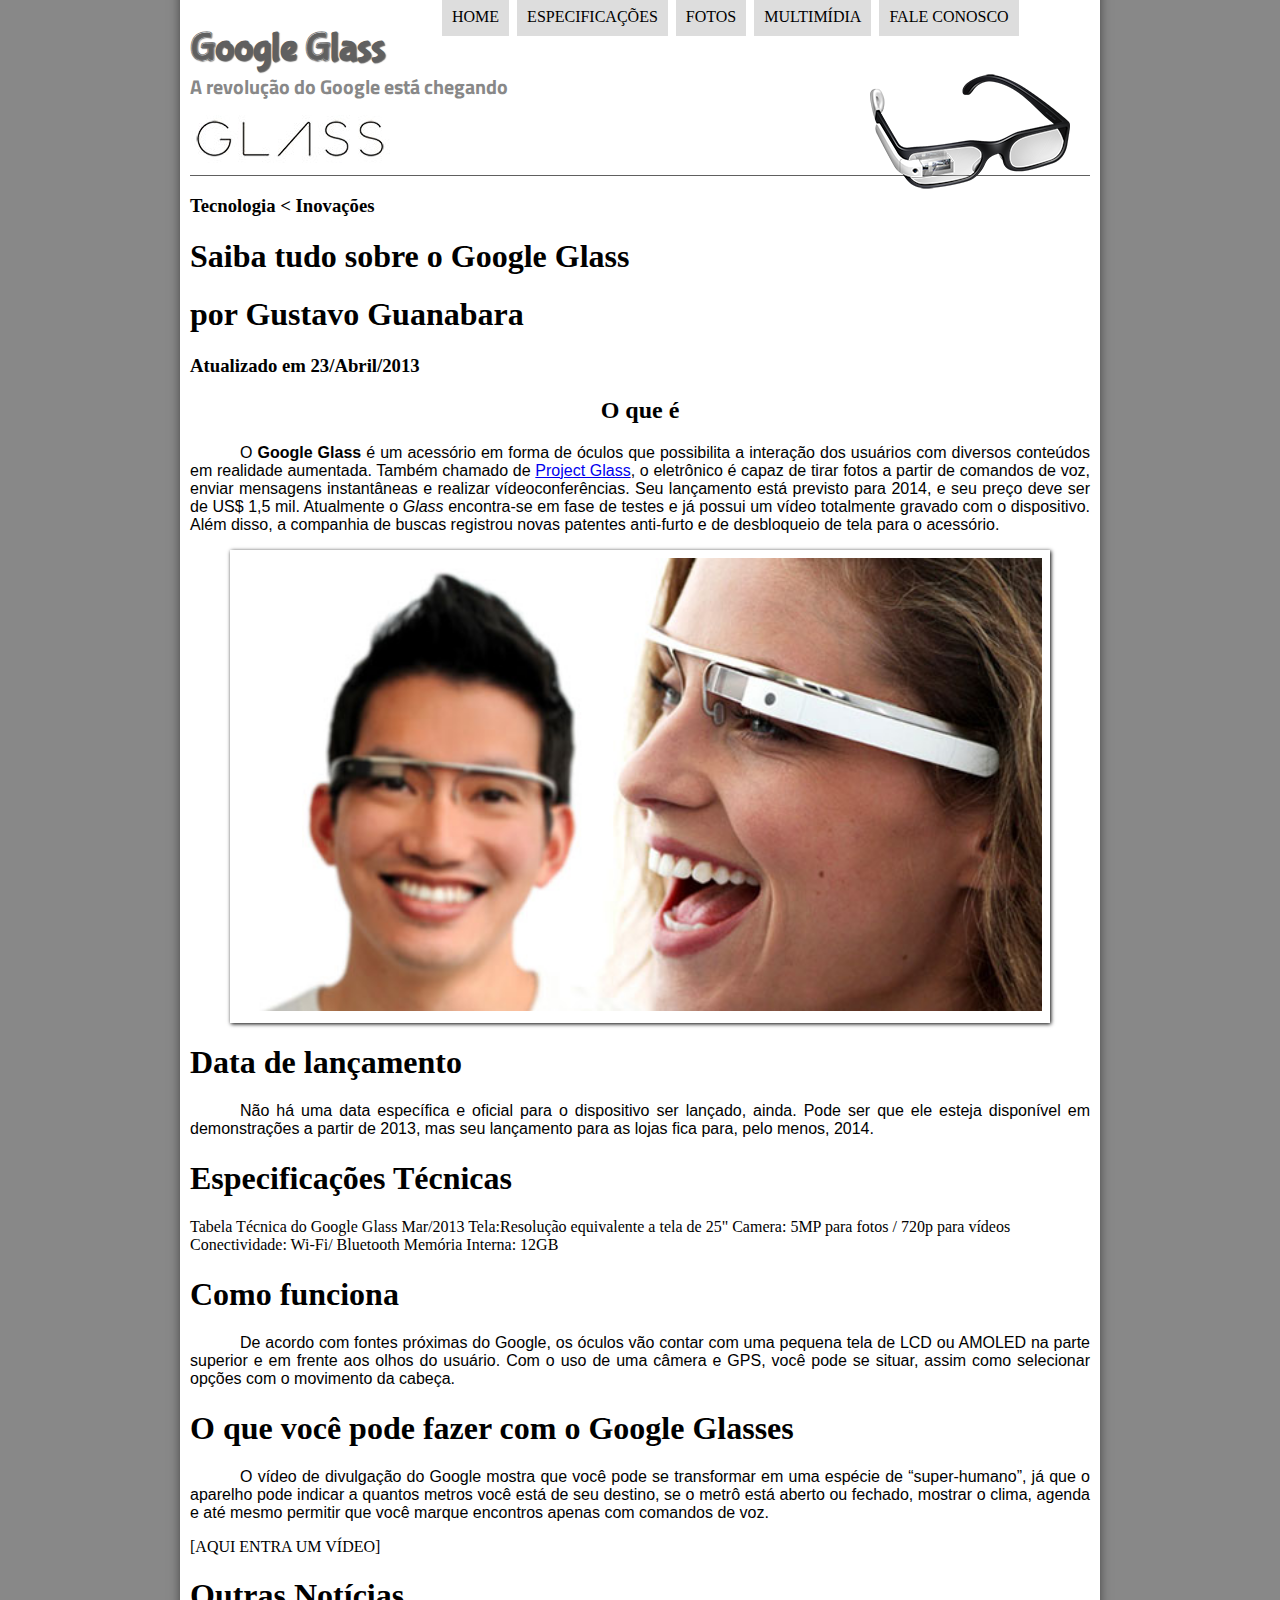
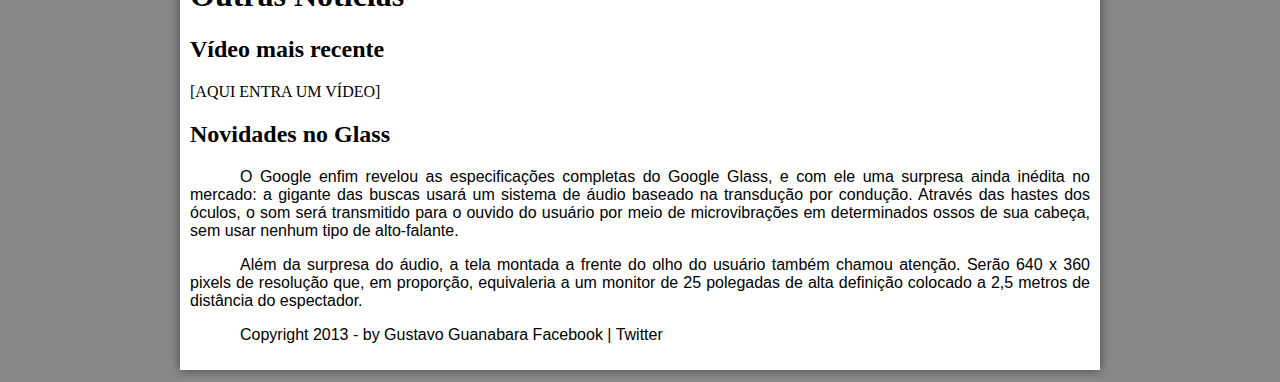
==== index.html @ 94b621c8 "Curso de HTML5 - 17 - Fontes em CSS3" ====
<!DOCTYPE html>
<html lang="pt-br">
    <head>
        <meta charset="UTF-8"/>
        <title>Tudo sobre Google Glass</title>
        <link rel="stylesheet" href="_css/estilo.css"/>
    </head>
    <body>
        <div id="interface">
            <header id="cabecalho">
                <hgroup>
                    <h1>Google Glass</h1>
                    <h2>A revolução do Google está chegando</h2>
                </hgroup>

                <img id="icone" src="_imagens/glass-oculos-preto-peq.png"/>
                <nav id="menu">
                    <h1>Menu Principal</h1>
                    <ul>
                        <li><a href="index.html">Home</a></li>
                        <li><a href="specs.html">Especificações</a></li>
                        <li><a href="fotos.html">Fotos</a></li>
                        <li><a href="multimidia.html">Multimídia</a></li>
                        <li><a href="fale-conosco.html">Fale conosco</a></li>
                    </ul>
                </nav>
            </header>
            <hgroup>
                <h3>Tecnologia &lt; Inovações</h3>
                <h1>Saiba tudo sobre o Google Glass</h1>
                <h1>por Gustavo Guanabara</h1>
                <h3>Atualizado em 23/Abril/2013</h3>
                
            </hgroup>
            <h2 style="text-align: center;">O que é</h2>
            <p>O <span style="font-weight: 900;">Google Glass</span> é um acessório em forma de óculos que possibilita a interação dos usuários com diversos conteúdos em realidade aumentada. Também chamado de <a href="https://www.google.com/glass/start/" target="_blank">Project Glass</a>, o eletrônico é capaz de tirar fotos a partir de comandos de voz, enviar mensagens instantâneas e realizar vídeo&shy;con&shy;ferên&shy;cias. Seu lançamento está previsto para 2014, e seu preço deve ser de US$ 1,5 mil. Atualmente o <em>Glass</em> encontra-se em fase de testes e já possui um vídeo totalmente gravado com o dispositivo. Além disso, a companhia de buscas registrou novas patentes anti-furto e de desbloqueio de tela para o acessório.</p>
            <figure class="foto-legenda">
                <img src="_imagens/glass-quadro-homem-mulher.jpg"/>
                <figcaption>
                    <h3>Google Glass</h3>
                    <p>Uma nova maneira de ver o mundo.</p>
                </figcaption>
            </figure>
            <h1>Data de lançamento</h1>
            <p>Não há uma data específica e oficial para o dispositivo ser lançado, ainda. Pode ser que ele esteja disponível em demonstrações a partir de 2013, mas seu lançamento para as lojas fica para, pelo menos, 2014.</p>

            <h1>Especificações Técnicas</h1>
            Tabela Técnica do Google Glass Mar/2013

            Tela:Resolução equivalente a tela de 25"
            Camera: 5MP para fotos / 720p para vídeos
            Conectividade: Wi-Fi/ Bluetooth
            Memória Interna: 12GB

            <h1>Como funciona</h1>
            <p>De acordo com fontes próximas do Google, os óculos vão contar com uma pequena tela de LCD ou AMOLED na parte superior e em frente aos olhos do usuário. Com o uso de uma câmera e GPS, você pode se situar, assim como selecionar opções com o movimento da cabeça.</p>

            <h1>O que você pode fazer com o Google Glasses</h1>
            <p>O vídeo de divulgação do Google mostra que você pode se transformar em uma espécie de “super-<wbr/>humano”, já que o aparelho pode indicar a quantos metros você está de seu destino, se o metrô está aberto ou fechado, mostrar o clima, agenda e até mesmo permitir que você marque encontros apenas com comandos de voz.</p>

            [AQUI ENTRA UM VÍDEO]

            <h1>Outras Notícias</h1>
            <h2>Vídeo mais recente</h2>

            [AQUI ENTRA UM VÍDEO]

            <h2>Novidades no Glass</h2>
            <p>O Google enfim revelou as especificações completas do Google Glass, e com ele uma surpresa ainda inédita no mercado: a gigante das buscas usará um sistema de áudio baseado na transdução por condução. Através das hastes dos óculos, o som será transmitido para o ouvido do usuário por meio de microvibrações em determinados ossos de sua cabeça, sem usar nenhum tipo de alto-falante.</p>

            <p>Além da surpresa do áudio, a tela montada a frente do olho do usuário também chamou atenção. Serão 640 x 360 pixels de resolução que, em proporção, equivaleria a um monitor de 25 polegadas de alta definição colocado a 2,5 metros de distância do espectador.</p>

            <p>Copyright 2013 - by Gustavo Guanabara
            Facebook | Twitter</p>
        </div>
    </body>
</html>
---- _css/estilo.css ----
@charset "utf-8";
@import url('https://fonts.googleapis.com/css2?family=Titillium+Web&display=swap');
@font-face {
    font-family: 'Fontelogo' ;
    src: url("../_fonts/bubblegum-sans-regular.otf");
}

p {
    font-family: Arial, Helvetica, sans-serif;
    text-align: justify;
    text-indent: 50px;
}
code {
    color: rgba(50,100, 200, 0.5);
   
}
body {
    background-color: #888888;
}

div#interface {
    width: 900px;
    background-color: white;
    margin: -20px auto 0px auto;
    box-shadow: 0px 0px 10px rgba(0,0,0, 0.5);
    padding: 10px;
}

header#cabecalho img#icone {
    position: absolute;
    left: 870px;
    top: 70px;
}

header#cabecalho {
    border-bottom: 1px #606060 solid;
    height: 150px;
    background: url("../_imagens/glass-logo-peq.jpg") no-repeat 0px 90px;
}

header#cabecalho h1 {
    font-family: 'Fontelogo', Helvetica, sans-serif;
    font-size: 30pt;
    color: #606060;
    text-shadow: 1px 1px 1px rgba(0,0,0, 0.6);
    padding: 0px;
    margin-bottom: 0px;
}

header#cabecalho h2 {
    font-family: 'Titillium Web', sans-serif;
    font-size: 15pt;
    color: #888888;
    padding: 0px;
    margin-top: 0px;
 }

/* Formação de imagens com legendas */
figure.foto-legenda {
    position: relative;
    border: 8px solid white;
    box-shadow: 1px 1px 4px black;
}

figure.foto-legenda img {
    width: 100%;
    height: 100%;
}

figure.foto-legenda figcaption {
    font-family: Arial, Helvetica, sans-serif;
    font-size: 1.5em;
    opacity: 0;
    position: absolute;
    top: 0px;
    background-color: rgba(0,0,0, 0.4);
    color: white;
    width: 100%;
    height: 100%;
    padding: 10px;
    box-sizing: border-box;
    transition: opacity 1s;
}

figure.foto-legenda:hover figcaption {
    opacity: 1;
}

/* Formatação do menu */
nav#menu {
    display: block;
}

 nav#menu ul {
     list-style: none;
     text-transform: uppercase;
     position: absolute;
     top: -20px;
     left: 400px;
 }

 nav#menu li {
     display: inline-block;
     background-color: #dddddd;
     padding: 10px;
     margin: 2px;
     transition: background-color 1s;
 }

 nav#menu li:hover {
     background-color: #606060;
 }

 nav#menu h1 {
     display: none;
 }

 nav#menu a {
     color: black;
     text-decoration: none;
 }

 nav#menu a:hover {
     color: #ffffff;
     text-decoration: underline;
 }
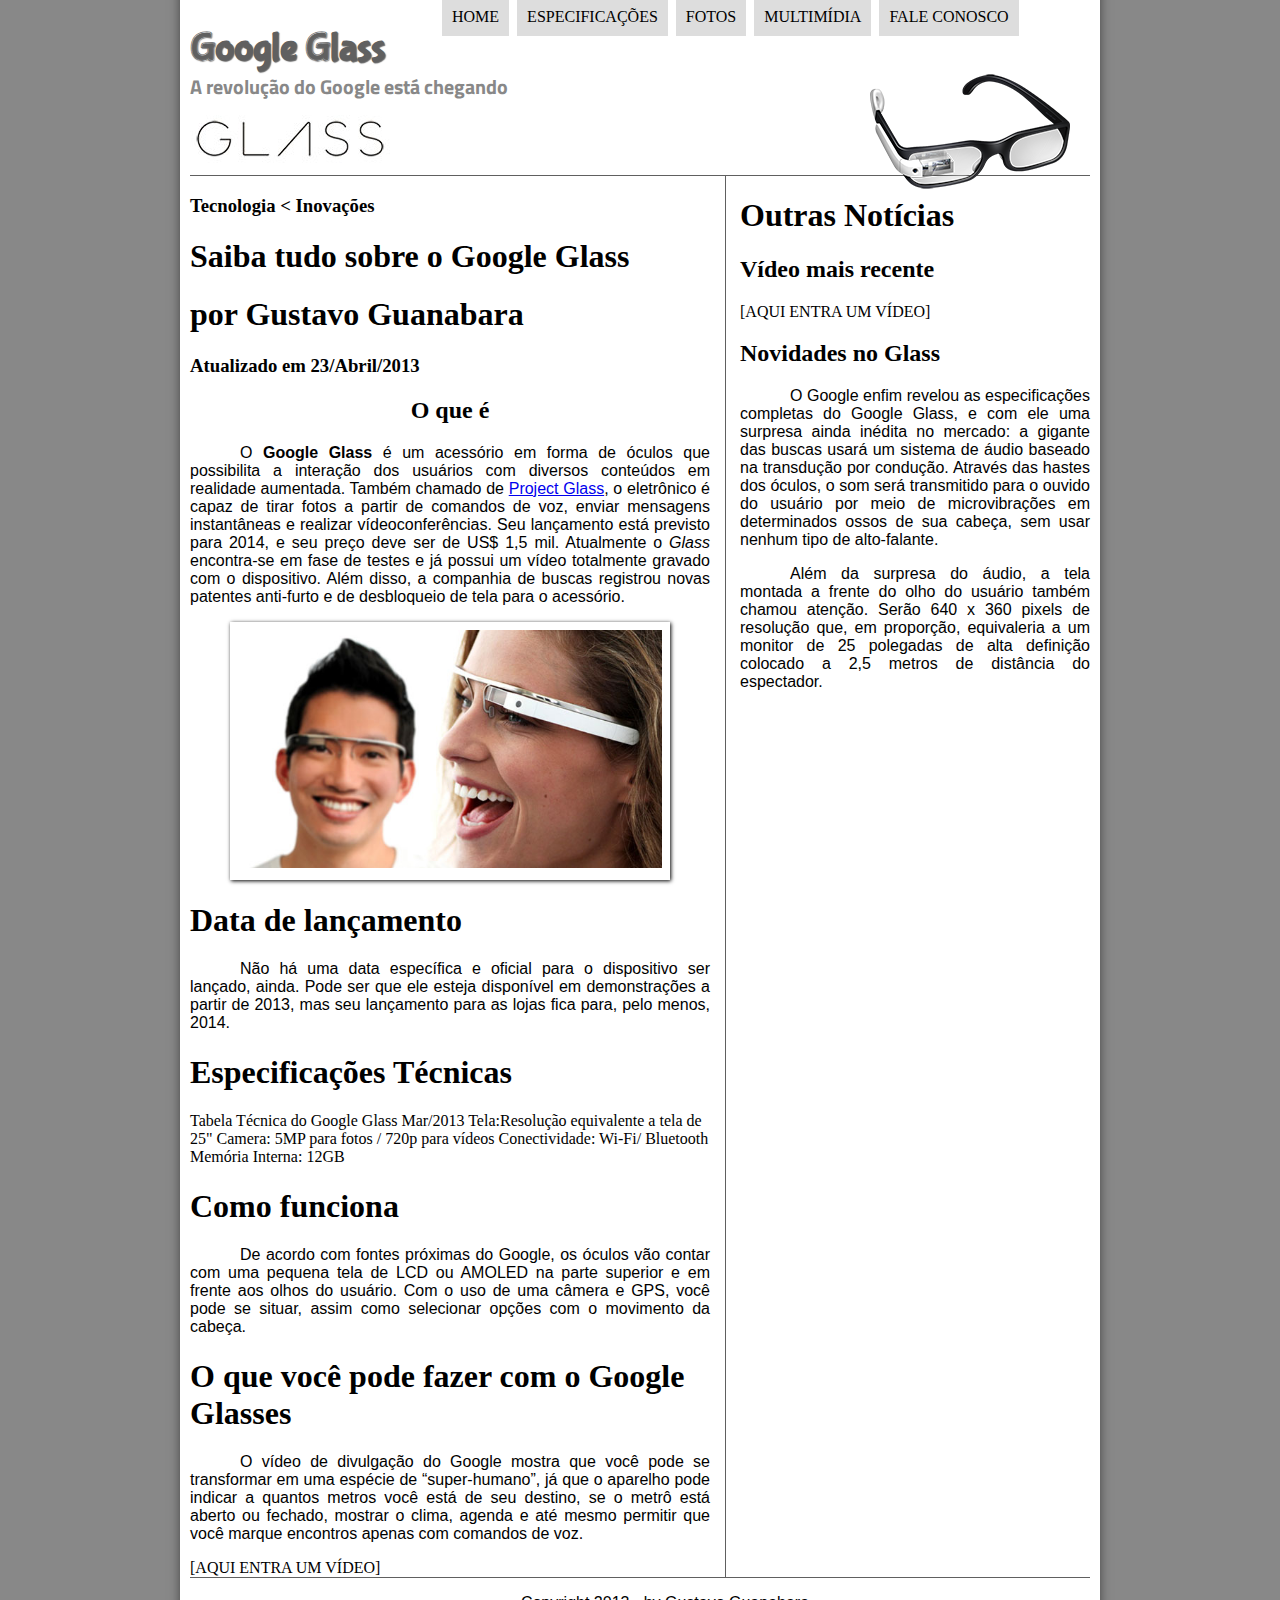
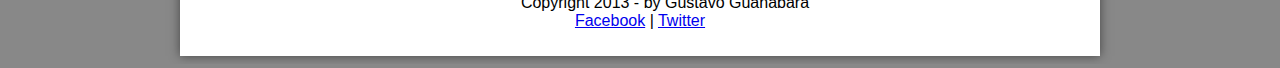
==== commit 5fefb16b: "Curso de HTML5 - 18 - Semântica em HTML5" ====
--- a/index.html
+++ b/index.html
@@ -25,53 +25,58 @@
                     </ul>
                 </nav>
             </header>
-            <hgroup>
-                <h3>Tecnologia &lt; Inovações</h3>
-                <h1>Saiba tudo sobre o Google Glass</h1>
-                <h1>por Gustavo Guanabara</h1>
-                <h3>Atualizado em 23/Abril/2013</h3>
-                
-            </hgroup>
-            <h2 style="text-align: center;">O que é</h2>
-            <p>O <span style="font-weight: 900;">Google Glass</span> é um acessório em forma de óculos que possibilita a interação dos usuários com diversos conteúdos em realidade aumentada. Também chamado de <a href="https://www.google.com/glass/start/" target="_blank">Project Glass</a>, o eletrônico é capaz de tirar fotos a partir de comandos de voz, enviar mensagens instantâneas e realizar vídeo&shy;con&shy;ferên&shy;cias. Seu lançamento está previsto para 2014, e seu preço deve ser de US$ 1,5 mil. Atualmente o <em>Glass</em> encontra-se em fase de testes e já possui um vídeo totalmente gravado com o dispositivo. Além disso, a companhia de buscas registrou novas patentes anti-furto e de desbloqueio de tela para o acessório.</p>
-            <figure class="foto-legenda">
-                <img src="_imagens/glass-quadro-homem-mulher.jpg"/>
-                <figcaption>
-                    <h3>Google Glass</h3>
-                    <p>Uma nova maneira de ver o mundo.</p>
-                </figcaption>
-            </figure>
-            <h1>Data de lançamento</h1>
-            <p>Não há uma data específica e oficial para o dispositivo ser lançado, ainda. Pode ser que ele esteja disponível em demonstrações a partir de 2013, mas seu lançamento para as lojas fica para, pelo menos, 2014.</p>
+            <section id="corpo">
+                <hgroup>
+                    <h3>Tecnologia &lt; Inovações</h3>
+                    <h1>Saiba tudo sobre o Google Glass</h1>
+                    <h1>por Gustavo Guanabara</h1>
+                    <h3>Atualizado em 23/Abril/2013</h3>
+                    
+                </hgroup>
+                <h2 style="text-align: center;">O que é</h2>
+                <p>O <span style="font-weight: 900;">Google Glass</span> é um acessório em forma de óculos que possibilita a interação dos usuários com diversos conteúdos em realidade aumentada. Também chamado de <a href="https://www.google.com/glass/start/" target="_blank">Project Glass</a>, o eletrônico é capaz de tirar fotos a partir de comandos de voz, enviar mensagens instantâneas e realizar vídeo&shy;con&shy;ferên&shy;cias. Seu lançamento está previsto para 2014, e seu preço deve ser de US$ 1,5 mil. Atualmente o <em>Glass</em> encontra-se em fase de testes e já possui um vídeo totalmente gravado com o dispositivo. Além disso, a companhia de buscas registrou novas patentes anti-furto e de desbloqueio de tela para o acessório.</p>
+                <figure class="foto-legenda">
+                    <img src="_imagens/glass-quadro-homem-mulher.jpg"/>
+                    <figcaption>
+                        <h3>Google Glass</h3>
+                        <p>Uma nova maneira de ver o mundo.</p>
+                    </figcaption>
+                </figure>
+                <h1>Data de lançamento</h1>
+                <p>Não há uma data específica e oficial para o dispositivo ser lançado, ainda. Pode ser que ele esteja disponível em demonstrações a partir de 2013, mas seu lançamento para as lojas fica para, pelo menos, 2014.</p>
 
-            <h1>Especificações Técnicas</h1>
-            Tabela Técnica do Google Glass Mar/2013
+                <h1>Especificações Técnicas</h1>
+                Tabela Técnica do Google Glass Mar/2013
 
-            Tela:Resolução equivalente a tela de 25"
-            Camera: 5MP para fotos / 720p para vídeos
-            Conectividade: Wi-Fi/ Bluetooth
-            Memória Interna: 12GB
+                Tela:Resolução equivalente a tela de 25"
+                Camera: 5MP para fotos / 720p para vídeos
+                Conectividade: Wi-Fi/ Bluetooth
+                Memória Interna: 12GB
 
-            <h1>Como funciona</h1>
-            <p>De acordo com fontes próximas do Google, os óculos vão contar com uma pequena tela de LCD ou AMOLED na parte superior e em frente aos olhos do usuário. Com o uso de uma câmera e GPS, você pode se situar, assim como selecionar opções com o movimento da cabeça.</p>
+                <h1>Como funciona</h1>
+                <p>De acordo com fontes próximas do Google, os óculos vão contar com uma pequena tela de LCD ou AMOLED na parte superior e em frente aos olhos do usuário. Com o uso de uma câmera e GPS, você pode se situar, assim como selecionar opções com o movimento da cabeça.</p>
 
-            <h1>O que você pode fazer com o Google Glasses</h1>
-            <p>O vídeo de divulgação do Google mostra que você pode se transformar em uma espécie de “super-<wbr/>humano”, já que o aparelho pode indicar a quantos metros você está de seu destino, se o metrô está aberto ou fechado, mostrar o clima, agenda e até mesmo permitir que você marque encontros apenas com comandos de voz.</p>
+                <h1>O que você pode fazer com o Google Glasses</h1>
+                <p>O vídeo de divulgação do Google mostra que você pode se transformar em uma espécie de “super-<wbr/>humano”, já que o aparelho pode indicar a quantos metros você está de seu destino, se o metrô está aberto ou fechado, mostrar o clima, agenda e até mesmo permitir que você marque encontros apenas com comandos de voz.</p>
 
-            [AQUI ENTRA UM VÍDEO]
+                [AQUI ENTRA UM VÍDEO]
+            </section>
+            <aside id="lateral">
+                <h1>Outras Notícias</h1>
+                <h2>Vídeo mais recente</h2>
 
-            <h1>Outras Notícias</h1>
-            <h2>Vídeo mais recente</h2>
+                [AQUI ENTRA UM VÍDEO]
 
-            [AQUI ENTRA UM VÍDEO]
+                <h2>Novidades no Glass</h2>
+                <p>O Google enfim revelou as especificações completas do Google Glass, e com ele uma surpresa ainda inédita no mercado: a gigante das buscas usará um sistema de áudio baseado na transdução por condução. Através das hastes dos óculos, o som será transmitido para o ouvido do usuário por meio de microvibrações em determinados ossos de sua cabeça, sem usar nenhum tipo de alto-falante.</p>
 
-            <h2>Novidades no Glass</h2>
-            <p>O Google enfim revelou as especificações completas do Google Glass, e com ele uma surpresa ainda inédita no mercado: a gigante das buscas usará um sistema de áudio baseado na transdução por condução. Através das hastes dos óculos, o som será transmitido para o ouvido do usuário por meio de microvibrações em determinados ossos de sua cabeça, sem usar nenhum tipo de alto-falante.</p>
-
-            <p>Além da surpresa do áudio, a tela montada a frente do olho do usuário também chamou atenção. Serão 640 x 360 pixels de resolução que, em proporção, equivaleria a um monitor de 25 polegadas de alta definição colocado a 2,5 metros de distância do espectador.</p>
-
-            <p>Copyright 2013 - by Gustavo Guanabara
-            Facebook | Twitter</p>
+                <p>Além da surpresa do áudio, a tela montada a frente do olho do usuário também chamou atenção. Serão 640 x 360 pixels de resolução que, em proporção, equivaleria a um monitor de 25 polegadas de alta definição colocado a 2,5 metros de distância do espectador.</p>
+            </aside>
+            <footer id="rodape">
+                <p>Copyright 2013 - by Gustavo Guanabara<br>
+                <a href="http://facebook.com" target="_blank">Facebook</a> | 
+                <a href="http://twitter.com" target="_blank">Twitter</a></p>
+            </footer>
         </div>
     </body>
 </html>--- a/_css/estilo.css
+++ b/_css/estilo.css
@@ -123,4 +123,27 @@
  nav#menu a:hover {
      color: #ffffff;
      text-decoration: underline;
+ }
+
+ section#corpo {
+     display: block;
+     width: 520px;
+     float: left;
+     border-right: 1px solid #606060;
+     padding-right: 15px;
+ }
+
+ aside#lateral {
+     display: block;
+     width: 350px;
+     float: right;
+ }
+
+ footer#rodape {
+     clear: both;
+     border-top: 1px solid #606060;
+ }
+
+ footer#rodape p {
+     text-align: center;
  }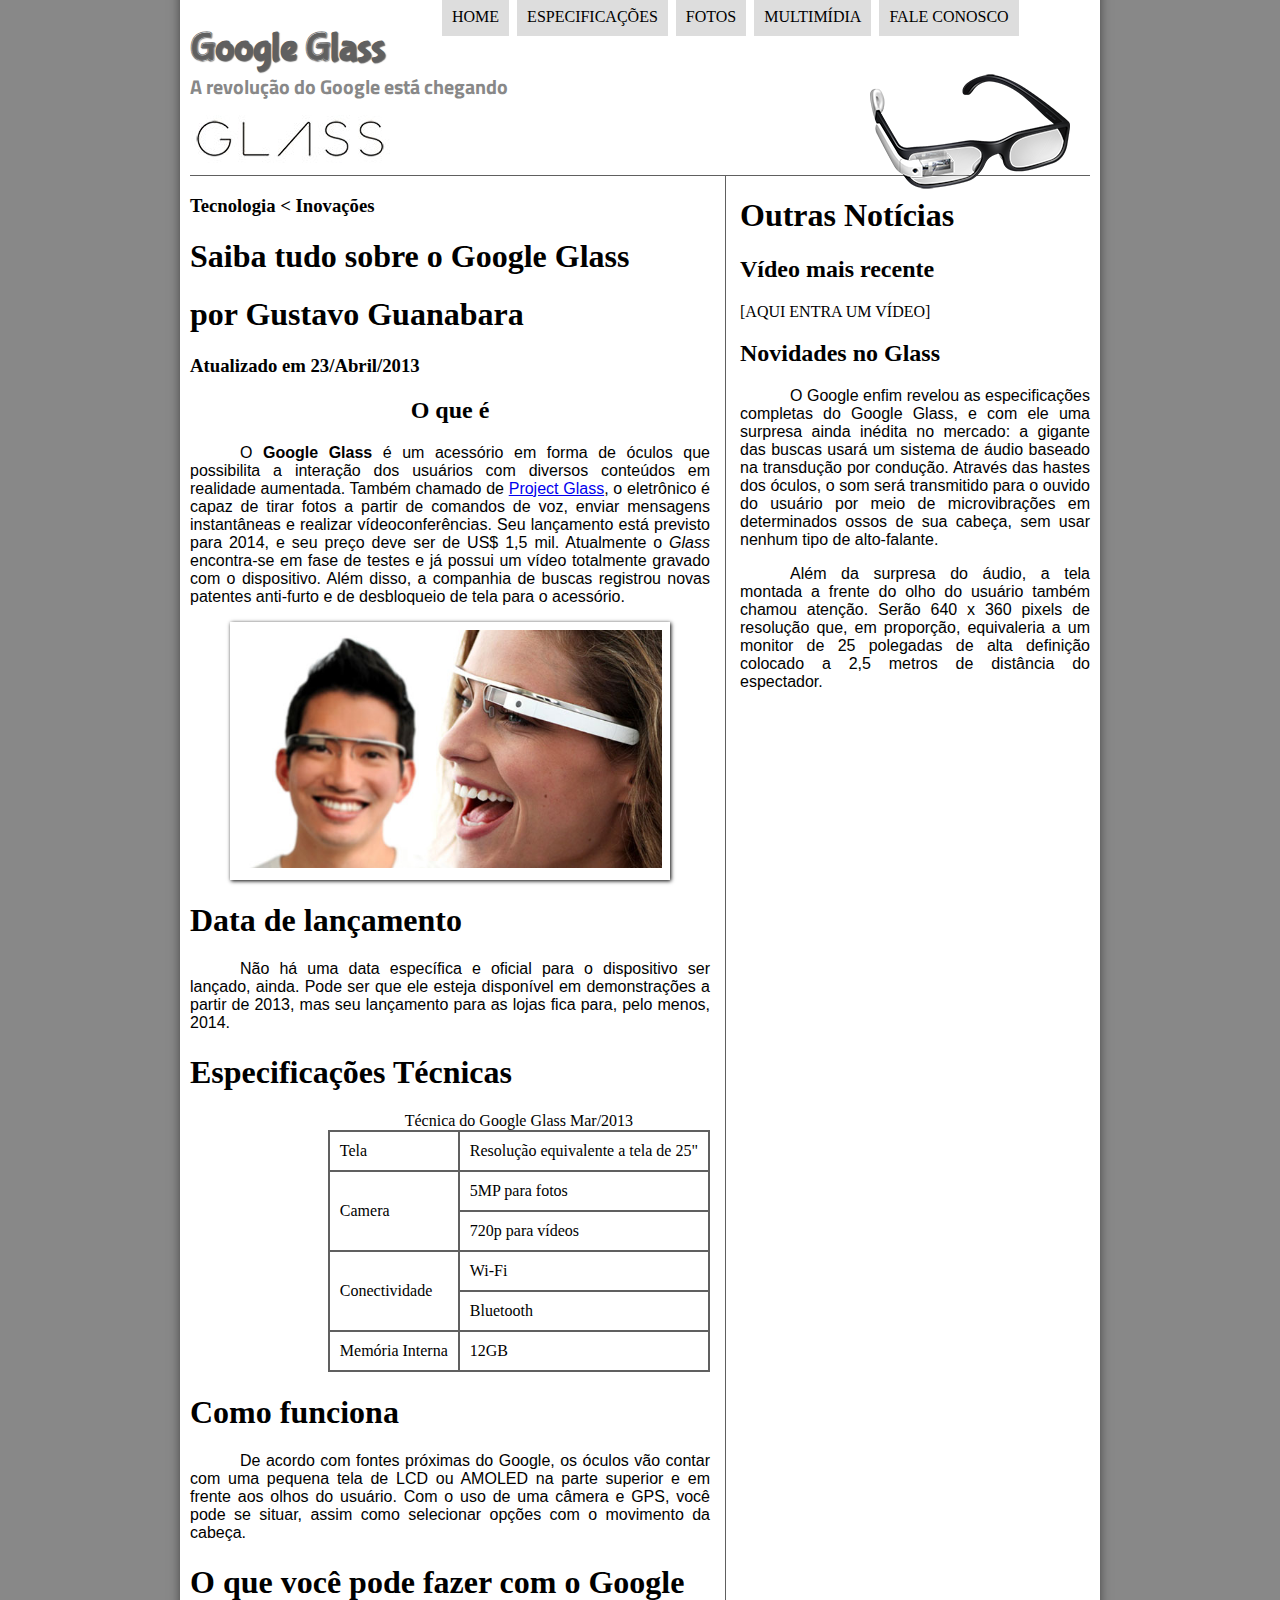
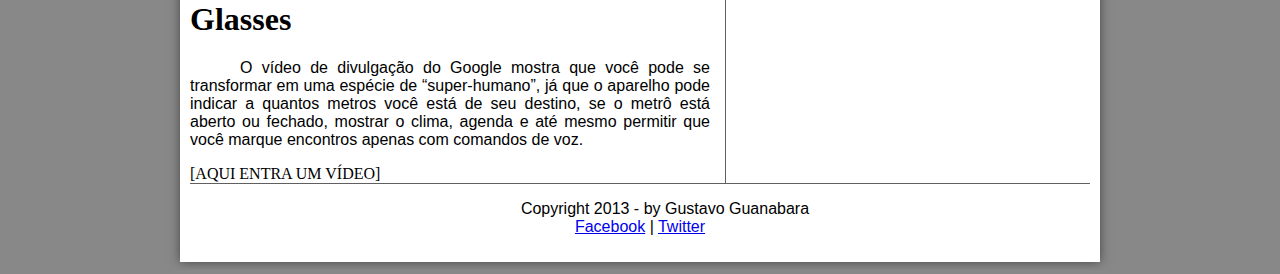
==== commit 8c187c87: "Curso de HTML5 - 19 - Tabelas em HTML" ====
--- a/index.html
+++ b/index.html
@@ -46,13 +46,16 @@
                 <p>Não há uma data específica e oficial para o dispositivo ser lançado, ainda. Pode ser que ele esteja disponível em demonstrações a partir de 2013, mas seu lançamento para as lojas fica para, pelo menos, 2014.</p>
 
                 <h1>Especificações Técnicas</h1>
-                Tabela Técnica do Google Glass Mar/2013
+                <table id="tabelaspec">
+                    <caption>Técnica do Google Glass Mar/2013</caption> 
 
-                Tela:Resolução equivalente a tela de 25"
-                Camera: 5MP para fotos / 720p para vídeos
-                Conectividade: Wi-Fi/ Bluetooth
-                Memória Interna: 12GB
-
+                    <tr><td>Tela</td><td>Resolução equivalente a tela de 25"</td></tr>
+                    <tr><td rowspan="2">Camera</td><td>5MP para fotos</td></tr>
+                    <tr><td>720p para vídeos</td></tr>
+                    <tr><td rowspan="2">Conectividade</td><td>Wi-Fi</td></tr>
+                    <tr><td>Bluetooth</td></tr>
+                    <tr><td>Memória Interna</td><td>12GB</td></tr>
+                </table>
                 <h1>Como funciona</h1>
                 <p>De acordo com fontes próximas do Google, os óculos vão contar com uma pequena tela de LCD ou AMOLED na parte superior e em frente aos olhos do usuário. Com o uso de uma câmera e GPS, você pode se situar, assim como selecionar opções com o movimento da cabeça.</p>
 
--- a/_css/estilo.css
+++ b/_css/estilo.css
@@ -133,6 +133,19 @@
      padding-right: 15px;
  }
 
+ table#tabelaspec {
+     border: 1px solid #606060;
+     border-spacing: 0px;
+     margin-left: auto;
+     margin-left: auto;
+ }
+
+ table#tabelaspec td {
+    border: 1px solid #606060;
+    padding: 10px;
+}
+ 
+
  aside#lateral {
      display: block;
      width: 350px;
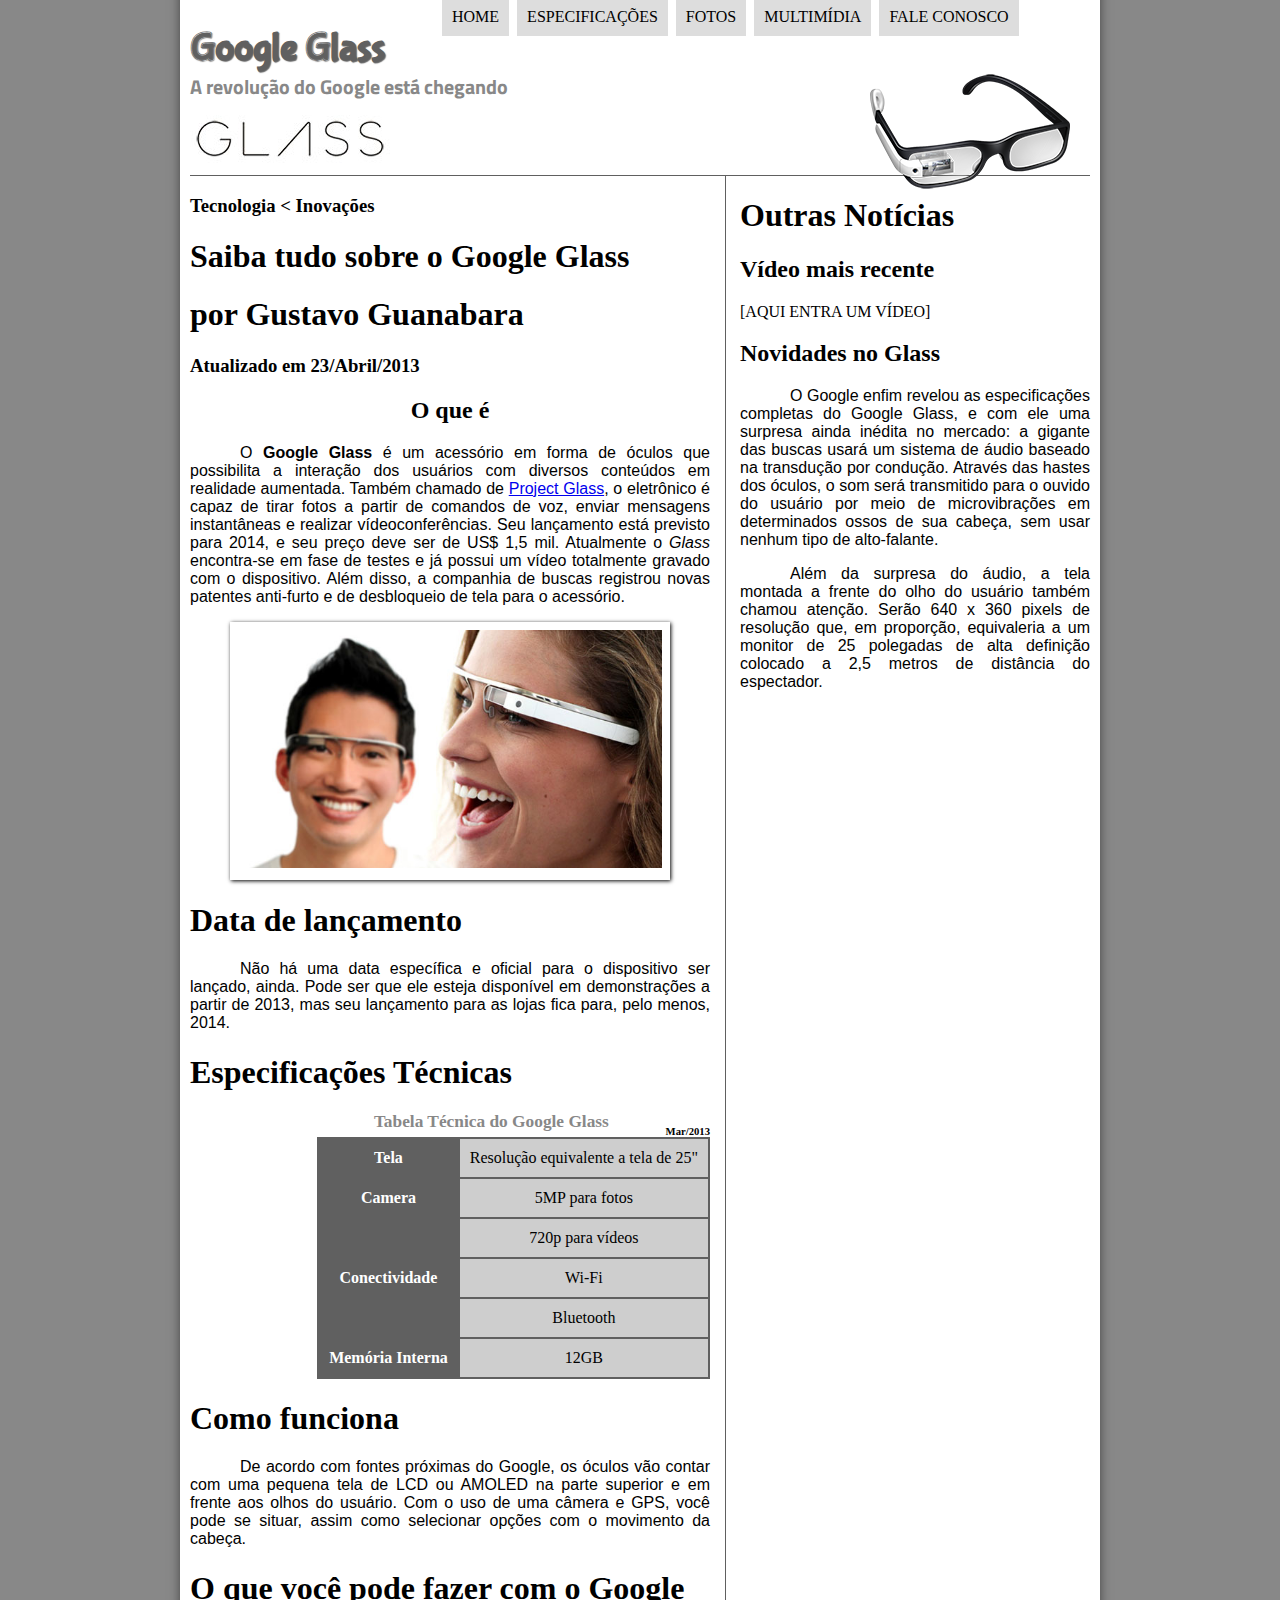
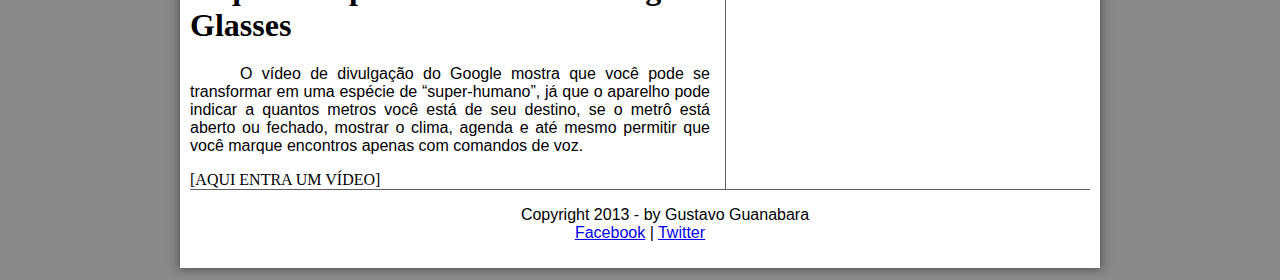
==== commit c9c14d67: "Curso de HTML5 - 20 - Estilos CSS para Tabelas em HTML5" ====
--- a/index.html
+++ b/index.html
@@ -47,14 +47,14 @@
 
                 <h1>Especificações Técnicas</h1>
                 <table id="tabelaspec">
-                    <caption>Técnica do Google Glass Mar/2013</caption> 
+                    <caption>Tabela Técnica do Google Glass <span>Mar/2013</span> </caption> 
 
-                    <tr><td>Tela</td><td>Resolução equivalente a tela de 25"</td></tr>
-                    <tr><td rowspan="2">Camera</td><td>5MP para fotos</td></tr>
-                    <tr><td>720p para vídeos</td></tr>
-                    <tr><td rowspan="2">Conectividade</td><td>Wi-Fi</td></tr>
-                    <tr><td>Bluetooth</td></tr>
-                    <tr><td>Memória Interna</td><td>12GB</td></tr>
+                    <tr><td class="ce">Tela</td><td class="cd">Resolução equivalente a tela de 25"</td></tr>
+                    <tr><td rowspan="2"  class="ce">Camera</td><td class="cd">5MP para fotos</td></tr>
+                    <tr><td class="cd">720p para vídeos</td></tr>
+                    <tr><td rowspan="2" class="ce">Conectividade</td><td class="cd">Wi-Fi</td></tr>
+                    <tr><td class="cd">Bluetooth</td></tr>
+                    <tr><td class="ce">Memória Interna</td><td class="cd">12GB</td></tr>
                 </table>
                 <h1>Como funciona</h1>
                 <p>De acordo com fontes próximas do Google, os óculos vão contar com uma pequena tela de LCD ou AMOLED na parte superior e em frente aos olhos do usuário. Com o uso de uma câmera e GPS, você pode se situar, assim como selecionar opções com o movimento da cabeça.</p>
--- a/_css/estilo.css
+++ b/_css/estilo.css
@@ -143,8 +143,35 @@
  table#tabelaspec td {
     border: 1px solid #606060;
     padding: 10px;
+    text-align: center;
+    vertical-align: middle;
 }
- 
+
+table#tabelaspec td.ce {
+    color: #ffffff;
+    background-color: #606060;
+    vertical-align: top;
+    font-weight: bold;
+}
+
+table#tabelaspec td.cd {
+    background-color: #cecece;
+}
+
+table#tabelaspec caption {
+    color: #888888;
+    font-size: 13pt;
+    font-weight: bolder;
+}
+
+table#tabelaspec caption span {
+    display: block;
+    float: right;
+    color: #000000;
+    font-size: 8pt;
+    margin-top: 10pt;
+}
+
 
  aside#lateral {
      display: block;
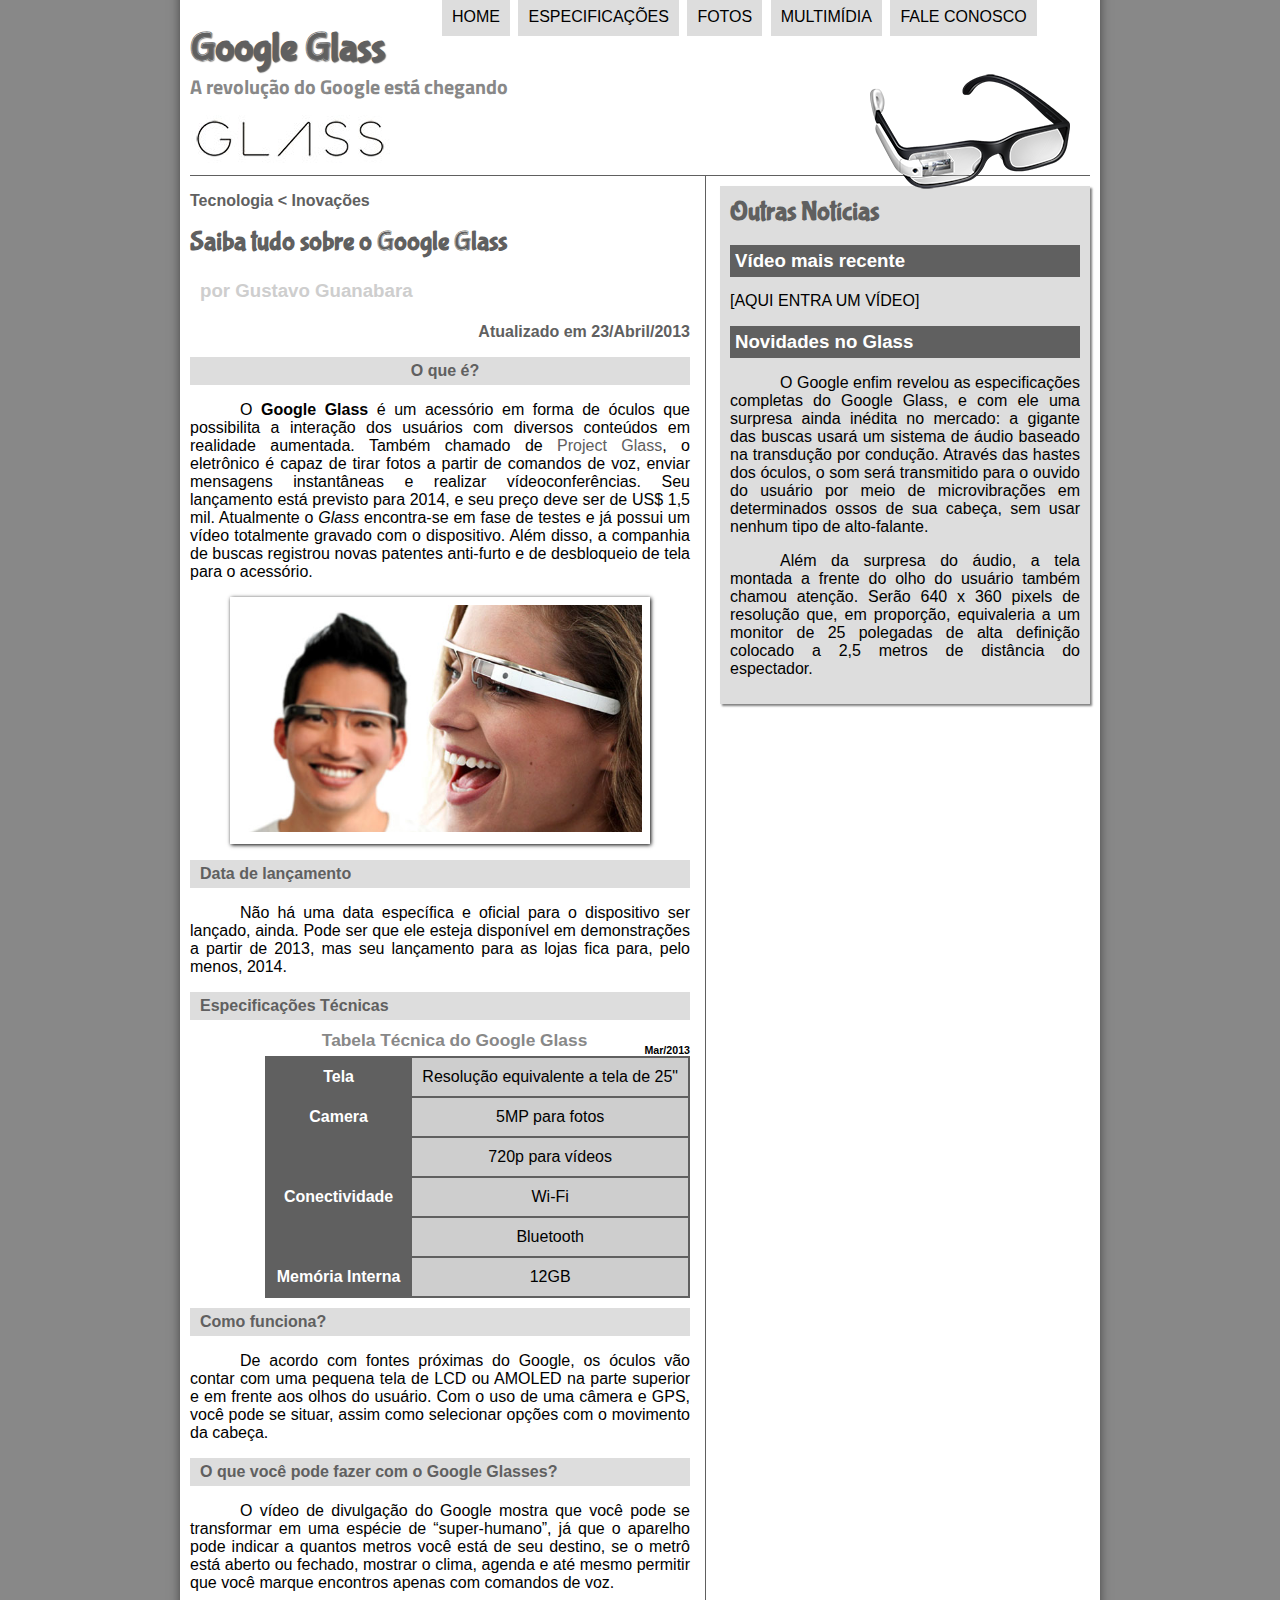
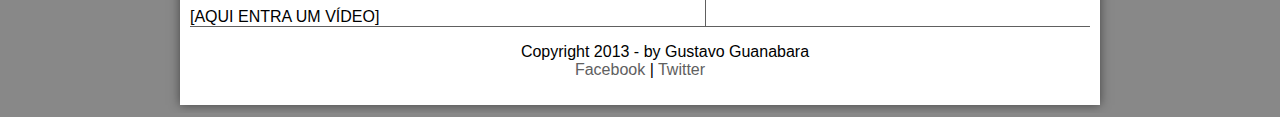
==== commit bc59b4b8: "Curso de HTML5 - 21 - Interfaces em HTML5" ====
--- a/index.html
+++ b/index.html
@@ -26,43 +26,46 @@
                 </nav>
             </header>
             <section id="corpo">
-                <hgroup>
-                    <h3>Tecnologia &lt; Inovações</h3>
-                    <h1>Saiba tudo sobre o Google Glass</h1>
-                    <h1>por Gustavo Guanabara</h1>
-                    <h3>Atualizado em 23/Abril/2013</h3>
-                    
-                </hgroup>
-                <h2 style="text-align: center;">O que é</h2>
-                <p>O <span style="font-weight: 900;">Google Glass</span> é um acessório em forma de óculos que possibilita a interação dos usuários com diversos conteúdos em realidade aumentada. Também chamado de <a href="https://www.google.com/glass/start/" target="_blank">Project Glass</a>, o eletrônico é capaz de tirar fotos a partir de comandos de voz, enviar mensagens instantâneas e realizar vídeo&shy;con&shy;ferên&shy;cias. Seu lançamento está previsto para 2014, e seu preço deve ser de US$ 1,5 mil. Atualmente o <em>Glass</em> encontra-se em fase de testes e já possui um vídeo totalmente gravado com o dispositivo. Além disso, a companhia de buscas registrou novas patentes anti-furto e de desbloqueio de tela para o acessório.</p>
-                <figure class="foto-legenda">
-                    <img src="_imagens/glass-quadro-homem-mulher.jpg"/>
-                    <figcaption>
-                        <h3>Google Glass</h3>
-                        <p>Uma nova maneira de ver o mundo.</p>
-                    </figcaption>
-                </figure>
-                <h1>Data de lançamento</h1>
-                <p>Não há uma data específica e oficial para o dispositivo ser lançado, ainda. Pode ser que ele esteja disponível em demonstrações a partir de 2013, mas seu lançamento para as lojas fica para, pelo menos, 2014.</p>
+                <article id="noticia-principal">
+                    <header id="cabecalho-artigo">
+                        <hgroup>
+                            <h3>Tecnologia &lt; Inovações</h3>
+                            <h1>Saiba tudo sobre o Google Glass</h1>
+                            <h2>por Gustavo Guanabara</h2>
+                            <h3 class="direita">Atualizado em 23/Abril/2013</h3>
+                        </hgroup>
+                    </header>
+                    <h2 style="text-align: center;">O que é?</h2>
+                    <p>O <span style="font-weight: 900;">Google Glass</span> é um acessório em forma de óculos que possibilita a interação dos usuários com diversos conteúdos em realidade aumentada. Também chamado de <a href="https://www.google.com/glass/start/" target="_blank">Project Glass</a>, o eletrônico é capaz de tirar fotos a partir de comandos de voz, enviar mensagens instantâneas e realizar vídeo&shy;con&shy;ferên&shy;cias. Seu lançamento está previsto para 2014, e seu preço deve ser de US$ 1,5 mil. Atualmente o <em>Glass</em> encontra-se em fase de testes e já possui um vídeo totalmente gravado com o dispositivo. Além disso, a companhia de buscas registrou novas patentes anti-furto e de desbloqueio de tela para o acessório.</p>
+                    <figure class="foto-legenda">
+                        <img src="_imagens/glass-quadro-homem-mulher.jpg"/>
+                        <figcaption>
+                            <h3>Google Glass</h3>
+                            <p>Uma nova maneira de ver o mundo.</p>
+                        </figcaption>
+                    </figure>
+                    <h2>Data de lançamento</h2>
+                    <p>Não há uma data específica e oficial para o dispositivo ser lançado, ainda. Pode ser que ele esteja disponível em demonstrações a partir de 2013, mas seu lançamento para as lojas fica para, pelo menos, 2014.</p>
 
-                <h1>Especificações Técnicas</h1>
-                <table id="tabelaspec">
-                    <caption>Tabela Técnica do Google Glass <span>Mar/2013</span> </caption> 
+                    <h2>Especificações Técnicas</h2>
+                    <table id="tabelaspec">
+                        <caption>Tabela Técnica do Google Glass <span>Mar/2013</span> </caption> 
 
-                    <tr><td class="ce">Tela</td><td class="cd">Resolução equivalente a tela de 25"</td></tr>
-                    <tr><td rowspan="2"  class="ce">Camera</td><td class="cd">5MP para fotos</td></tr>
-                    <tr><td class="cd">720p para vídeos</td></tr>
-                    <tr><td rowspan="2" class="ce">Conectividade</td><td class="cd">Wi-Fi</td></tr>
-                    <tr><td class="cd">Bluetooth</td></tr>
-                    <tr><td class="ce">Memória Interna</td><td class="cd">12GB</td></tr>
-                </table>
-                <h1>Como funciona</h1>
-                <p>De acordo com fontes próximas do Google, os óculos vão contar com uma pequena tela de LCD ou AMOLED na parte superior e em frente aos olhos do usuário. Com o uso de uma câmera e GPS, você pode se situar, assim como selecionar opções com o movimento da cabeça.</p>
+                        <tr><td class="ce">Tela</td><td class="cd">Resolução equivalente a tela de 25"</td></tr>
+                        <tr><td rowspan="2"  class="ce">Camera</td><td class="cd">5MP para fotos</td></tr>
+                        <tr><td class="cd">720p para vídeos</td></tr>
+                        <tr><td rowspan="2" class="ce">Conectividade</td><td class="cd">Wi-Fi</td></tr>
+                        <tr><td class="cd">Bluetooth</td></tr>
+                        <tr><td class="ce">Memória Interna</td><td class="cd">12GB</td></tr>
+                    </table>
+                    <h2>Como funciona?</h2>
+                    <p>De acordo com fontes próximas do Google, os óculos vão contar com uma pequena tela de LCD ou AMOLED na parte superior e em frente aos olhos do usuário. Com o uso de uma câmera e GPS, você pode se situar, assim como selecionar opções com o movimento da cabeça.</p>
 
-                <h1>O que você pode fazer com o Google Glasses</h1>
-                <p>O vídeo de divulgação do Google mostra que você pode se transformar em uma espécie de “super-<wbr/>humano”, já que o aparelho pode indicar a quantos metros você está de seu destino, se o metrô está aberto ou fechado, mostrar o clima, agenda e até mesmo permitir que você marque encontros apenas com comandos de voz.</p>
+                    <h2>O que você pode fazer com o Google Glasses?</h2>
+                    <p>O vídeo de divulgação do Google mostra que você pode se transformar em uma espécie de “super-<wbr/>humano”, já que o aparelho pode indicar a quantos metros você está de seu destino, se o metrô está aberto ou fechado, mostrar o clima, agenda e até mesmo permitir que você marque encontros apenas com comandos de voz.</p>
 
-                [AQUI ENTRA UM VÍDEO]
+                    [AQUI ENTRA UM VÍDEO]
+                </article>
             </section>
             <aside id="lateral">
                 <h1>Outras Notícias</h1>
--- a/_css/estilo.css
+++ b/_css/estilo.css
@@ -10,12 +10,22 @@
     text-align: justify;
     text-indent: 50px;
 }
+
+a {
+    color: #606060;
+    text-decoration: none;
+}
+
+a:hover {
+    text-decoration: underline;
+}
 code {
     color: rgba(50,100, 200, 0.5);
    
 }
 body {
     background-color: #888888;
+    font-family: Arial, Helvetica, sans-serif;
 }
 
 div#interface {
@@ -127,10 +137,40 @@
 
  section#corpo {
      display: block;
-     width: 520px;
+     width: 500px;
      float: left;
      border-right: 1px solid #606060;
      padding-right: 15px;
+ }
+
+ article#noticia-principal h2{
+    font-size: 12pt;
+    color: #606060;
+    background-color: #dddddd;
+    padding: 5px 0px 5px 10px;
+    margin: 10px 0px 10px 0px;
+ }
+
+ header#cabecalho-artigo h1 {
+     font-family: 'FonteLogo', sans-serif;
+     font-size: 20pt;
+     color: #606060;
+     margin-top: 0px;
+ }
+ header#cabecalho-artigo h2 {
+    font-size: 14pt;
+    color: #cecece;
+    background-color: #ffffff;
+    margin: 0px;
+ }
+
+ .direita {
+   text-align: right;  
+ }
+
+ header#cabecalho-artigo h3 {
+    font-size: 12pt;
+    color: #606060;
  }
 
  table#tabelaspec {
@@ -173,11 +213,30 @@
 }
 
 
- aside#lateral {
+aside#lateral {
      display: block;
      width: 350px;
      float: right;
- }
+     background-color: #dddddd;
+     padding: 10px;
+     margin-top: 10px;
+     box-shadow: 2px 2px 2px rgba(0,0,0,.5);
+ }
+
+aside#lateral h1 {
+    font-family: 'FonteLogo', sans-serif;
+    font-size: 20pt;
+    color: #606060;
+    margin-top: 0px;
+ }
+
+aside#lateral h2 {
+     background-color: #606060;
+     font-size: 14pt;
+     color: #ffffff;
+     padding: 5px;
+}
+
 
  footer#rodape {
      clear: both;
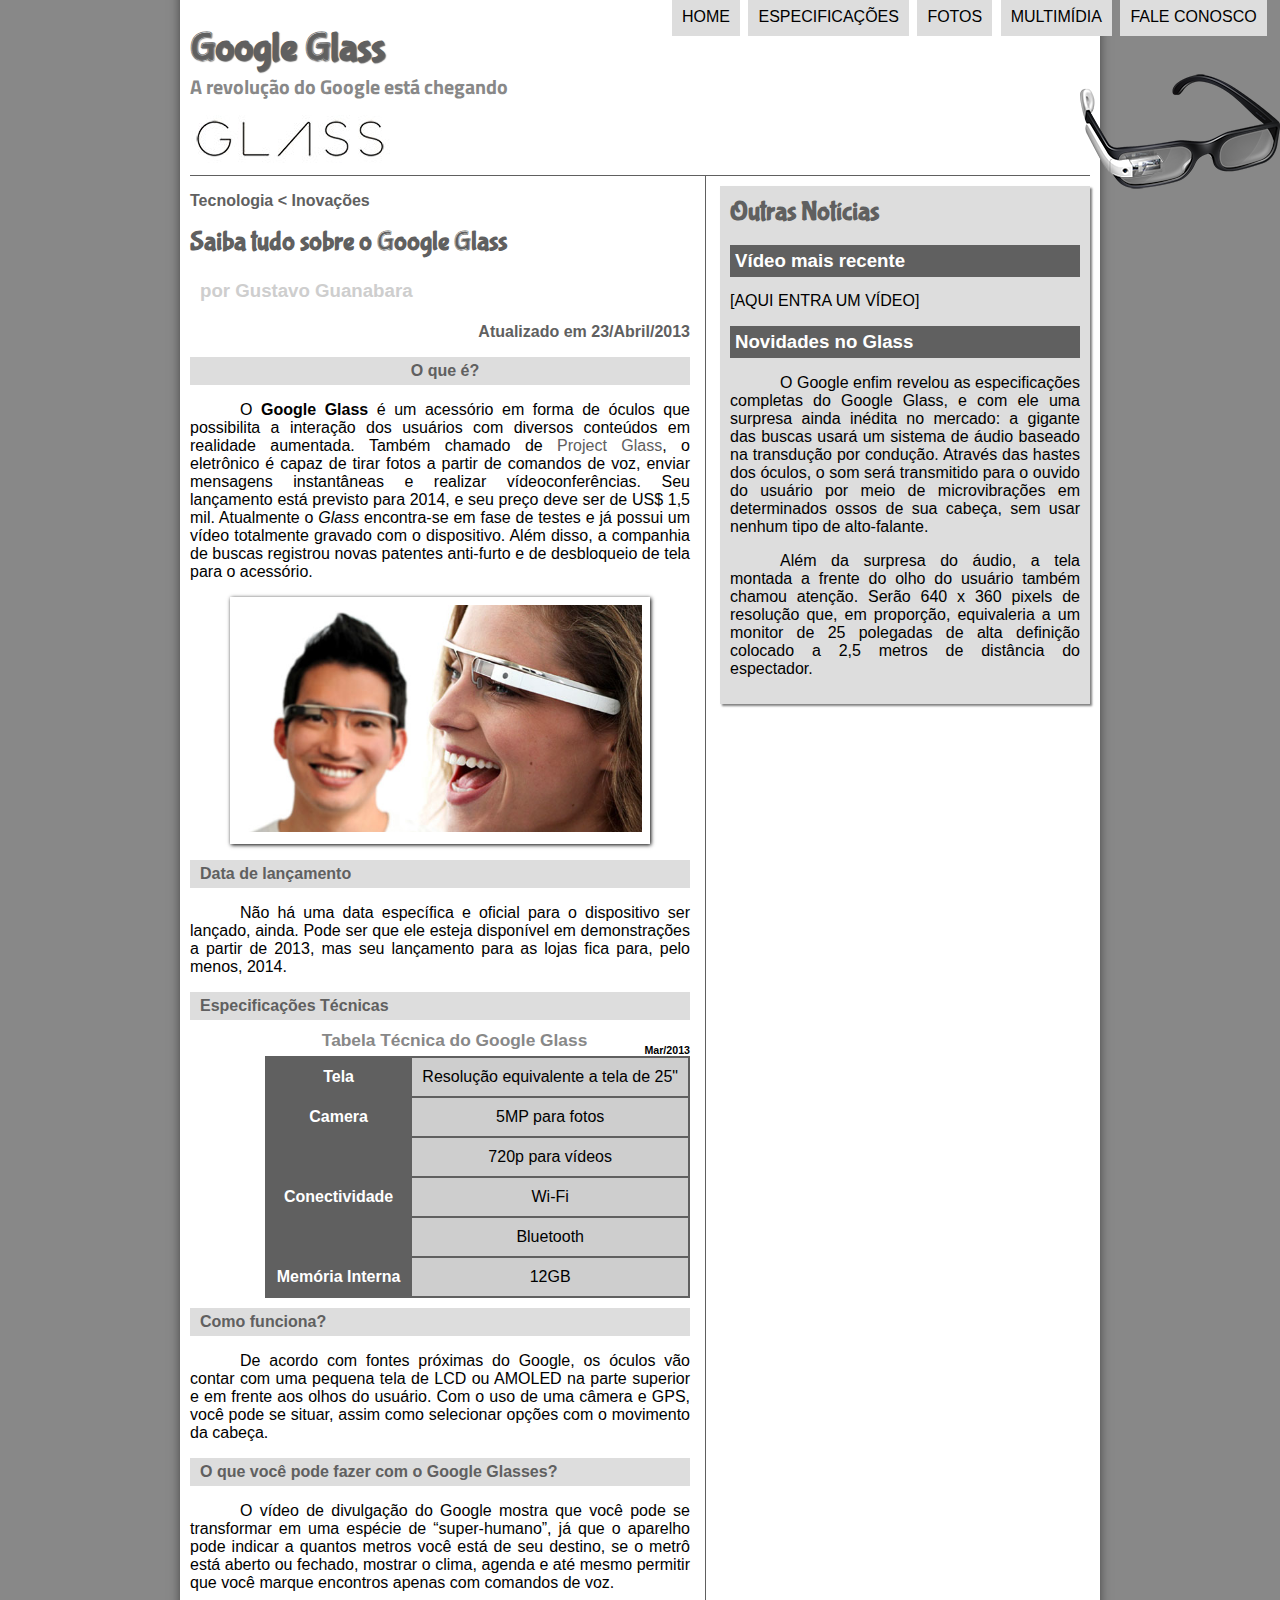
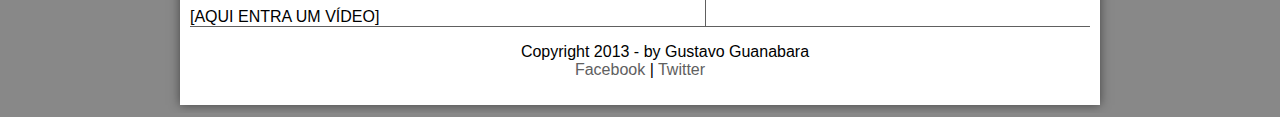
==== commit 114f7241: "Curso de HTML5 - 25 - Integrando JavaScript e HTML5" ====
--- a/index.html
+++ b/index.html
@@ -2,9 +2,11 @@
 <html lang="pt-br">
     <head>
         <meta charset="UTF-8"/>
+        <meta name="viewport" content="width=device-width, initial-scale=1.0">
         <title>Tudo sobre Google Glass</title>
         <link rel="stylesheet" href="_css/estilo.css"/>
     </head>
+    <script src="_javascript/funcoes.js"></script>
     <body>
         <div id="interface">
             <header id="cabecalho">
@@ -17,11 +19,11 @@
                 <nav id="menu">
                     <h1>Menu Principal</h1>
                     <ul>
-                        <li><a href="index.html">Home</a></li>
-                        <li><a href="specs.html">Especificações</a></li>
-                        <li><a href="fotos.html">Fotos</a></li>
-                        <li><a href="multimidia.html">Multimídia</a></li>
-                        <li><a href="fale-conosco.html">Fale conosco</a></li>
+                        <li onmouseover="mudaFoto('_imagens/home.png')" onmouseout="mudaFoto('_imagens/glass-oculos-preto-peq.png')"><a href="index.html">Home</a></li>
+                        <li onmouseover="mudaFoto('_imagens/especificacoes.png')" onmouseout="mudaFoto('_imagens/glass-oculos-preto-peq.png')"><a href="specs.html">Especificações</a></li>
+                        <li onmouseover="mudaFoto('_imagens/fotos.png')" onmouseout="mudaFoto('_imagens/glass-oculos-preto-peq.png')"><a href="fotos.html">Fotos</a></li>
+                        <li onmouseover="mudaFoto('_imagens/multimidia.png')" onmouseout="mudaFoto('_imagens/glass-oculos-preto-peq.png')"><a href="multimidia.html">Multimídia</a></li>
+                        <li onmouseover="mudaFoto('_imagens/contato.png')" onmouseout="mudaFoto('_imagens/glass-oculos-preto-peq.png')"><a href="fale-conosco.html">Fale conosco</a></li>
                     </ul>
                 </nav>
             </header>
--- a/_css/estilo.css
+++ b/_css/estilo.css
@@ -38,7 +38,7 @@
 
 header#cabecalho img#icone {
     position: absolute;
-    left: 870px;
+    left: 1080px;
     top: 70px;
 }
 
@@ -106,7 +106,7 @@
      text-transform: uppercase;
      position: absolute;
      top: -20px;
-     left: 400px;
+     left: 630px;
  }
 
  nav#menu li {
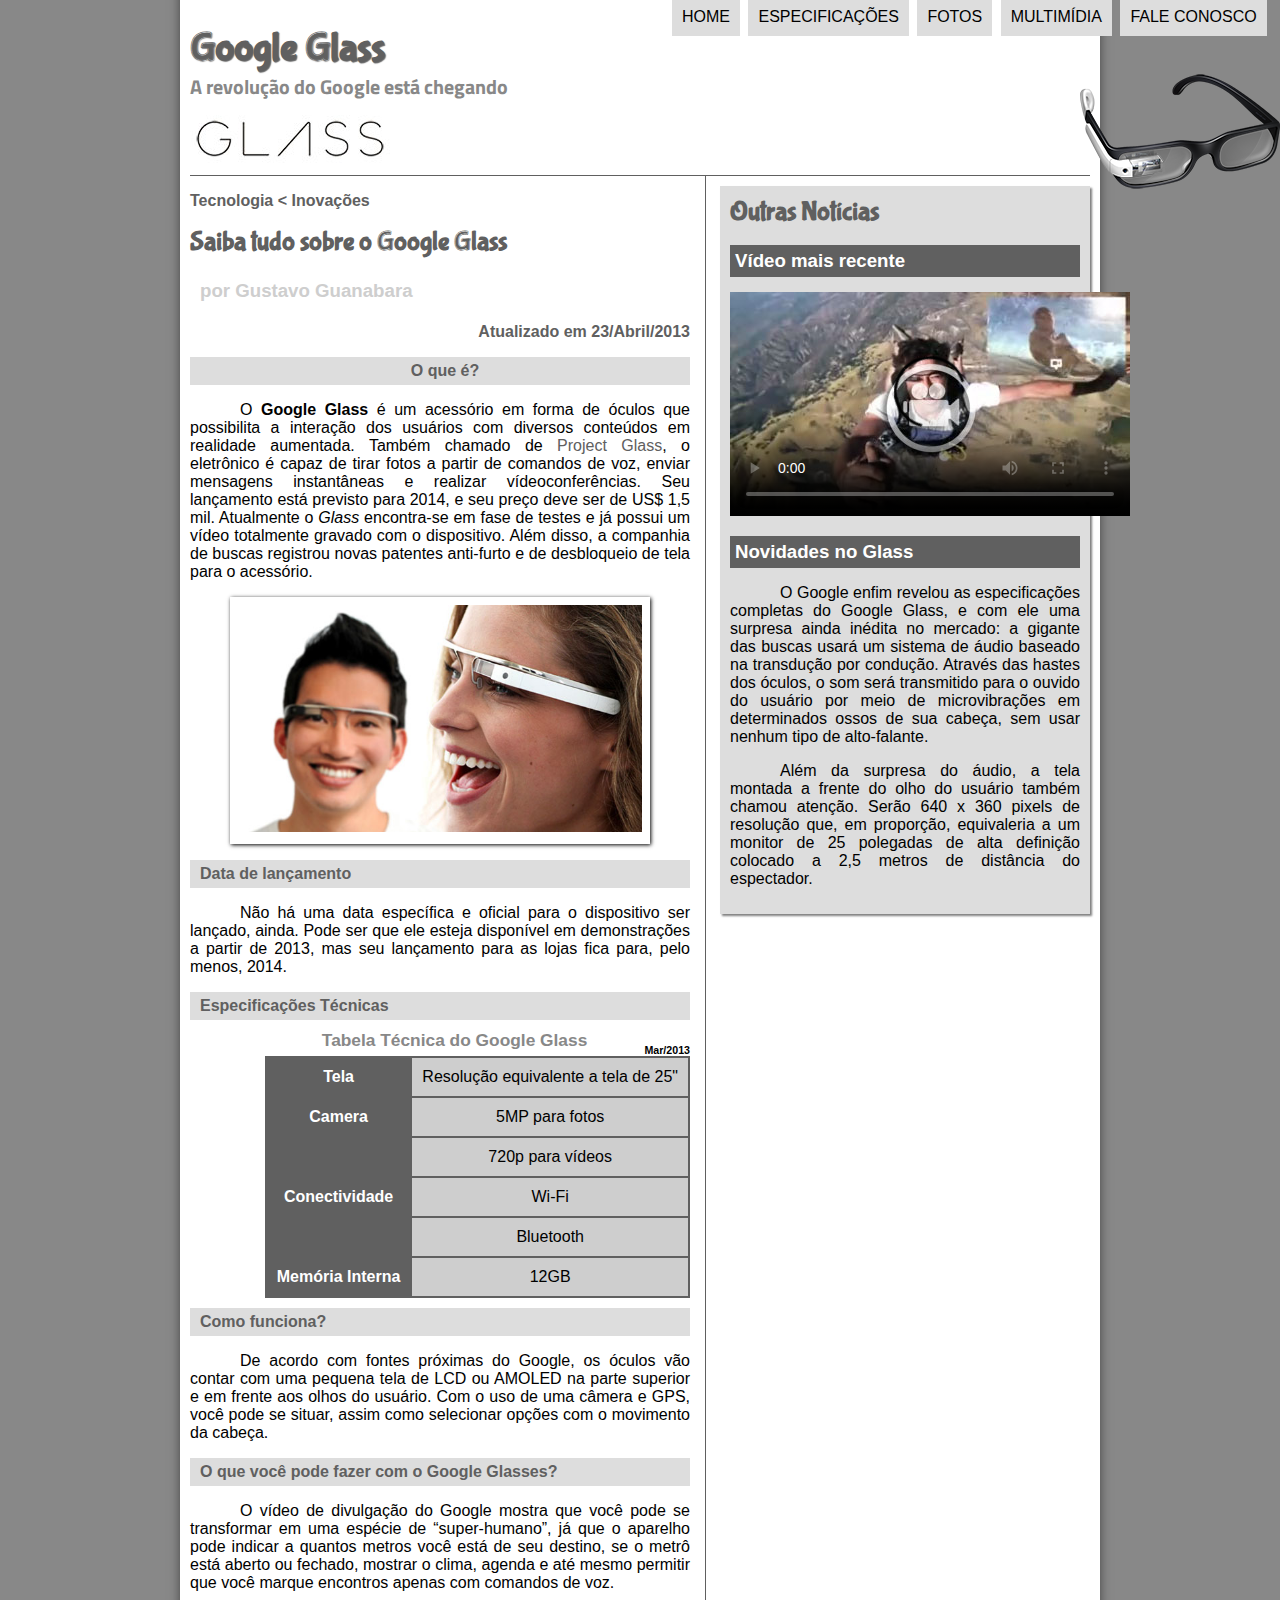
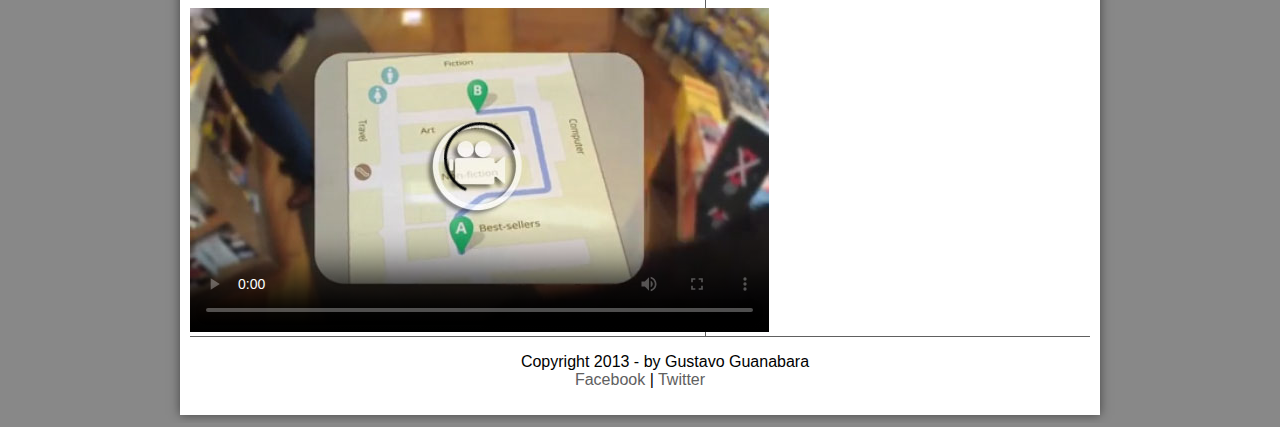
==== commit 90d60751: "Curso de HTML5 - 31 - Áudio e Vídeo em HTML5" ====
--- a/index.html
+++ b/index.html
@@ -66,14 +66,24 @@
                     <h2>O que você pode fazer com o Google Glasses?</h2>
                     <p>O vídeo de divulgação do Google mostra que você pode se transformar em uma espécie de “super-<wbr/>humano”, já que o aparelho pode indicar a quantos metros você está de seu destino, se o metrô está aberto ou fechado, mostrar o clima, agenda e até mesmo permitir que você marque encontros apenas com comandos de voz.</p>
 
-                    [AQUI ENTRA UM VÍDEO]
+                    <video controls poster="_imagens/video-mini01.jpg">
+                        <source src="_media/one-day.mp4" type="video/mp4"/>
+                        <source src="_media/one-day.ogv" type="video/ogg"/>
+                        <source src="_media/one-day.webm" type="video/webm"/>
+                        Infelizmente não foi possível carregar o vídeo.
+                    </video>
                 </article>
             </section>
             <aside id="lateral">
                 <h1>Outras Notícias</h1>
                 <h2>Vídeo mais recente</h2>
 
-                [AQUI ENTRA UM VÍDEO]
+                <video controls poster="_imagens/video-mini02.jpg">
+                    <source src="_media/how-it-feels.mp4" type="video/mp4"/>
+                    <source src="_media/how-it-feels.ogv" type="video/ogg"/>
+                    <source src="_media/how-it-feels.webm" type="video/webm"/>
+                    Infelizmente não foi possível carregar o vídeo.
+                </video>
 
                 <h2>Novidades no Glass</h2>
                 <p>O Google enfim revelou as especificações completas do Google Glass, e com ele uma surpresa ainda inédita no mercado: a gigante das buscas usará um sistema de áudio baseado na transdução por condução. Através das hastes dos óculos, o som será transmitido para o ouvido do usuário por meio de microvibrações em determinados ossos de sua cabeça, sem usar nenhum tipo de alto-falante.</p>
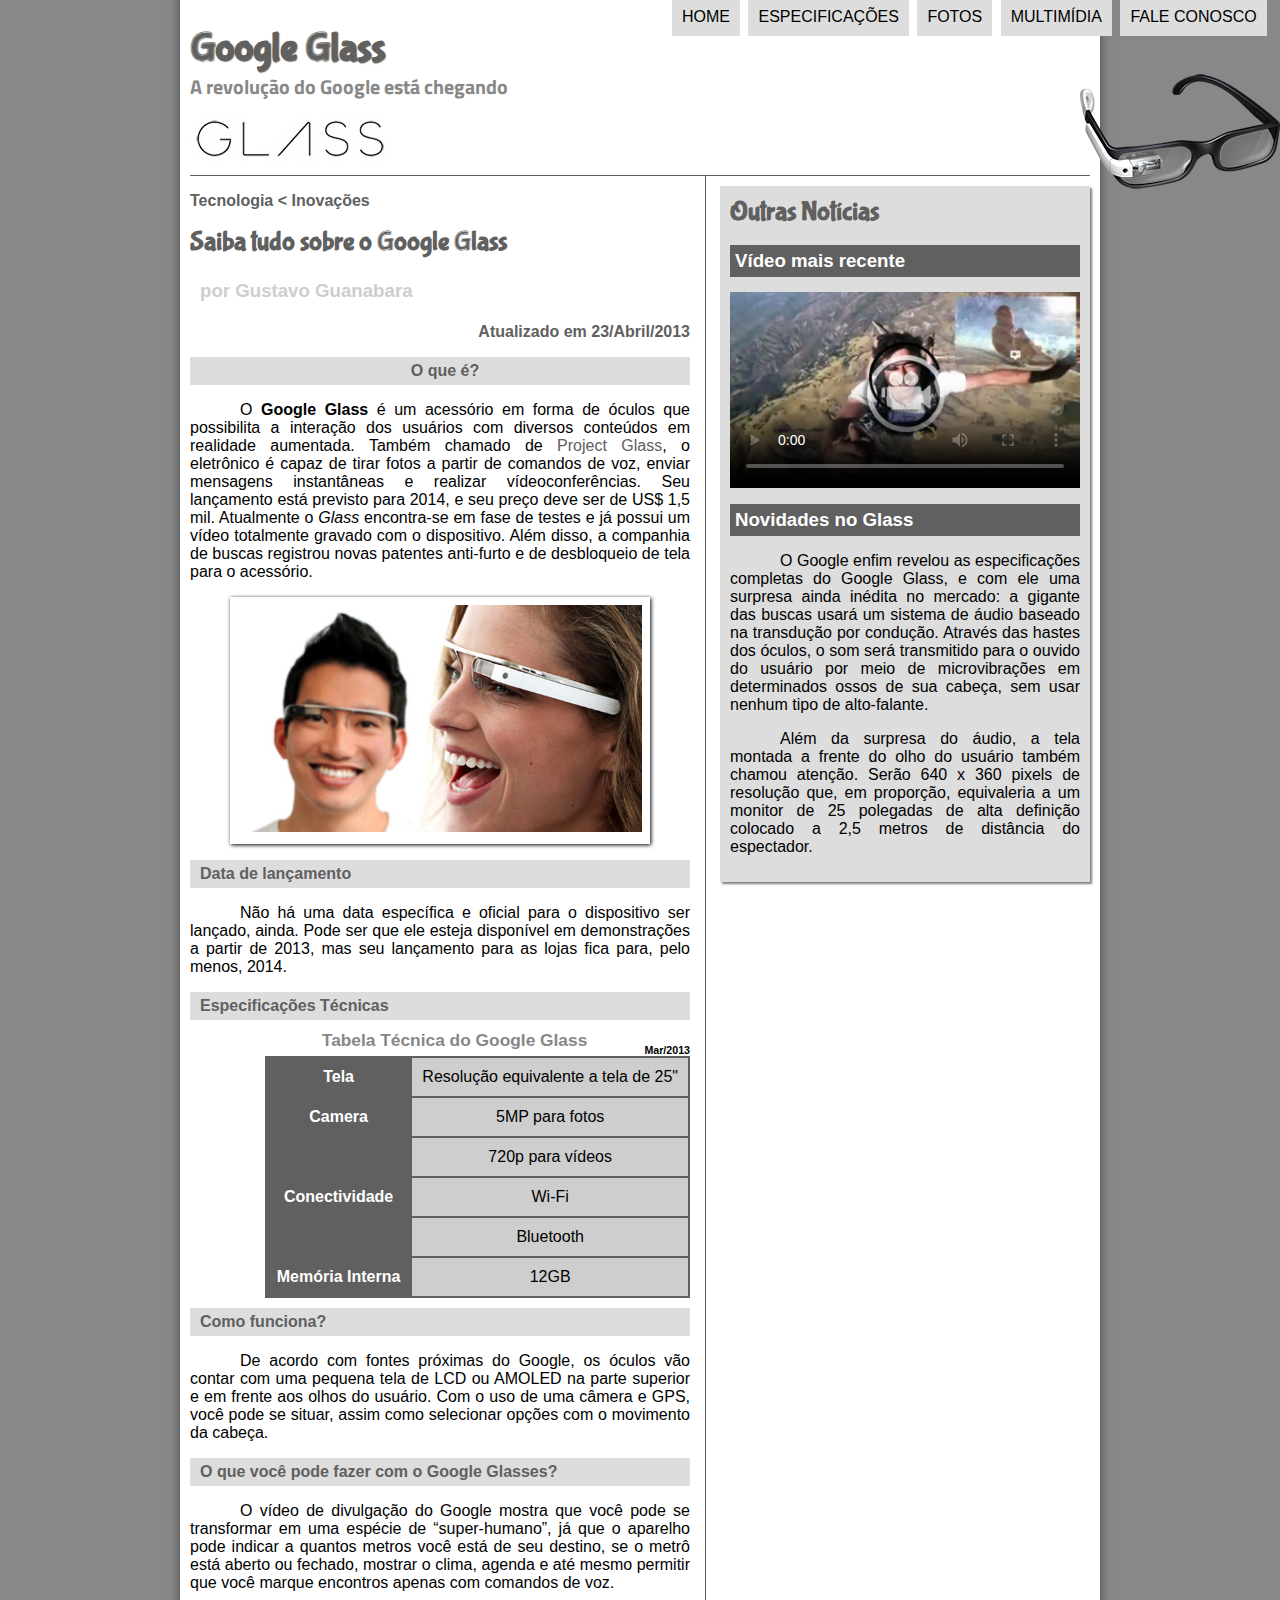
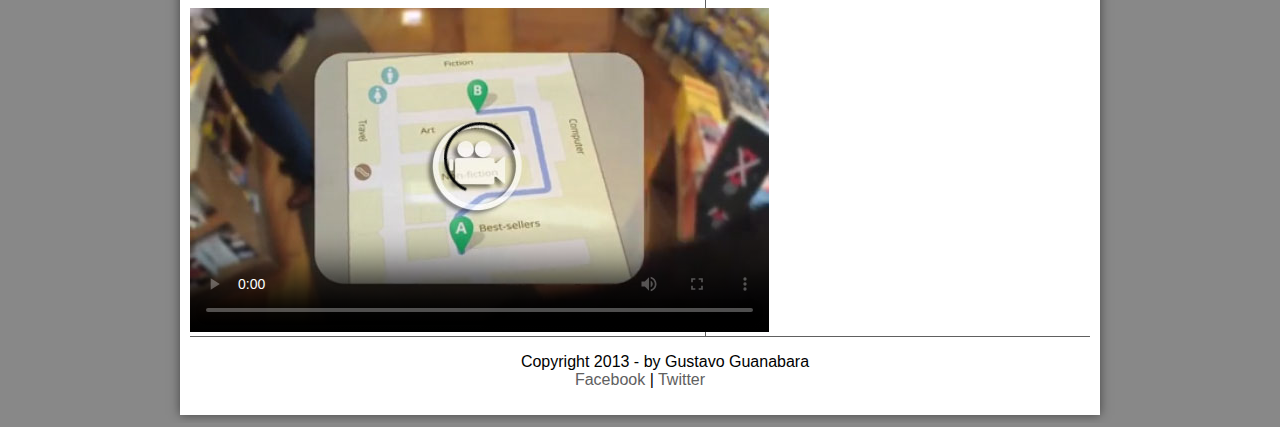
==== commit 3fd60165: "Curso de HTML5 - 32 - Áudio e Vídeo Avançados" ====
--- a/index.html
+++ b/index.html
@@ -78,7 +78,7 @@
                 <h1>Outras Notícias</h1>
                 <h2>Vídeo mais recente</h2>
 
-                <video controls poster="_imagens/video-mini02.jpg">
+                <video id="video-lateral" controls poster="_imagens/video-mini02.jpg">
                     <source src="_media/how-it-feels.mp4" type="video/mp4"/>
                     <source src="_media/how-it-feels.ogv" type="video/ogg"/>
                     <source src="_media/how-it-feels.webm" type="video/webm"/>
--- a/_css/estilo.css
+++ b/_css/estilo.css
@@ -237,6 +237,11 @@
      padding: 5px;
 }
 
+aside video#video-lateral {
+    display: block;
+    position: relative;
+    width: 350px;
+}
 
  footer#rodape {
      clear: both;
